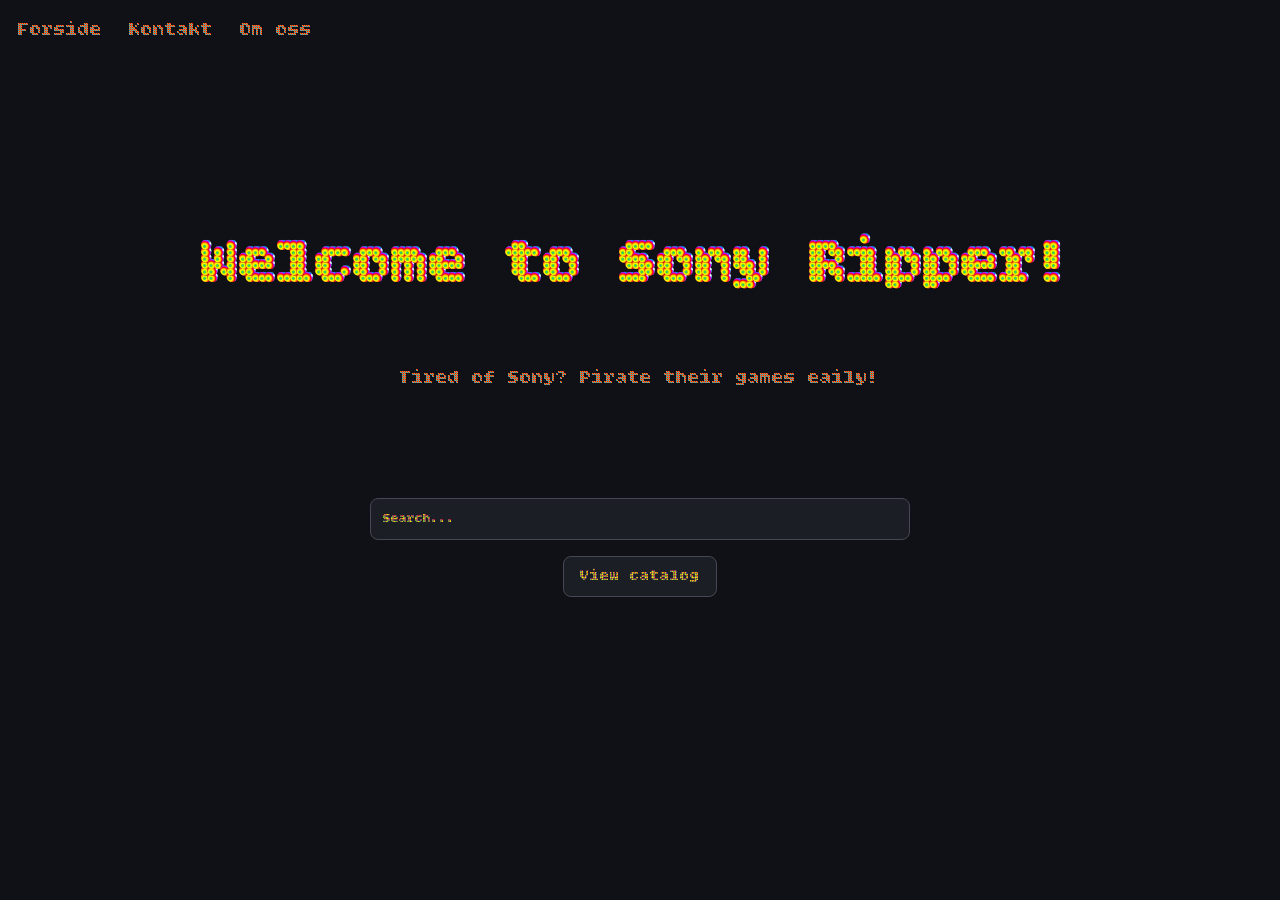
==== main.html @ 6cb62e8c "added svg, rebranded wesite, added better catalog and search" ====
<!DOCTYPE html>
<html lang="en">
<head>
    <meta charset="UTF-8">
    <meta name="viewport" content="width=device-width, initial-scale=1.0">
    <title>Sony Ripper Main</title>
    <link rel="icon" type="image/x-icon" href="/bilder/favicon_2.ico">
    <link rel="preconnect" href="https://fonts.googleapis.com">
    <link rel="preconnect" href="https://fonts.gstatic.com" crossorigin>
    <link href="https://fonts.googleapis.com/css2?family=Bitcount+Ink:wght@100..900&display=swap" rel="stylesheet">
    <link rel="stylesheet" href="css/style.css">
</head>
<body class="search-page">
    <header>
        <a href="main.html">Forside</a>
        <a href="">Kontakt</a>
        <a href="">Om oss</a>
    </header>
    <div class="content">
        <h1>Welcome to Sony Ripper!</h1>
        <p>Tired of Sony? Pirate their games eaily!</p>
        <div class="search-catalog">
            <div class="search-field">
                <input id="game-search" type="search" placeholder="Search..." aria-label="Search the catalog" autocomplete="off">
                <div id="search-suggestions" class="suggestions" role="listbox"></div>
            </div>
            <a class="catalog-link" href="index.html">View catalog</a>
        </div>
    </div>
    <div id="poster-preview" class="poster-preview" aria-hidden="true">
        <img alt="">
    </div>
    <script src="js/produkter.js"></script>
    <script src="js/search_script.js"></script>
</body>
</html>
---- css/style.css ----
header{
    display: flex;
    justify-content: start;
    margin: 2vh;
    gap: 3vh;
    align-items: center;
    font-size: 20px;
}

header input {
    width: 60vh;
    padding: 1vh 1vh;
    border-radius: 8px;
}
 
* {
    font-family: "Bitcount Ink", system-ui, sans-serif;
    color: #f2f2f2;
}

body {
    min-height: 100vh;
    margin: 0;
    background-color: #101116;
}

.search-page {
    display: flex;
    flex-direction: column;
}
 
header a{
    text-decoration: none;
}

header input {
    color: #f2f2f2;
    background-color: #1c1e26;
    border: 1px solid #454854;
}

header input::placeholder {
    color: #a9acb7;
}

.content {
    margin: 2vh;
    text-align: center;
}

.search-page .content {
    flex: 1;
    display: flex;
    flex-direction: column;
    align-items: center;
    justify-content: center;
    margin: 0 2vh 20vh;
}

.content p {
    font-size: 20px;
}

.search-page .content h1 {
    font-size: clamp(2.25rem, 5vw, 4rem);
}

.search-page .content p {
    margin-bottom: 12vh;
}

.search-catalog {
    display: flex;
    flex-direction: column;
    align-items: center;
    gap: 16px;
    margin: 0 auto;
}

.search-field {
    position: relative;
    width: min(60vh, 90vw);
}

.search-catalog input {
    box-sizing: border-box;
    width: 100%;
    padding: 12px;
    border: 1px solid #454854;
    border-radius: 8px;
    color: #f2f2f2;
    background-color: #1c1e26;
}

.catalog-search {
    display: flex;
    justify-content: center;
    margin: 0 16px 16px;
}

.catalog-search .search-field {
    width: min(60vh, 90vw);
}

.catalog-search input {
    box-sizing: border-box;
    width: 100%;
    padding: 12px;
    border: 1px solid #454854;
    border-radius: 8px;
    color: #f2f2f2;
    background-color: #1c1e26;
}

.suggestions {
    position: absolute;
    z-index: 2;
    top: calc(100% + 4px);
    left: 0;
    display: none;
    width: 100%;
    overflow: hidden;
    border: 1px solid #454854;
    border-radius: 8px;
    background-color: #1c1e26;
    text-align: left;
}

.suggestions.visible {
    display: block;
}

.suggestion {
    display: block;
    width: 100%;
    padding: 10px 12px;
    border: 0;
    background: transparent;
    color: #f2f2f2;
    cursor: pointer;
    text-align: left;
}

.suggestion:hover,
.suggestion:focus {
    background-color: #30333f;
}

.poster-preview {
    position: fixed;
    z-index: 3;
    display: none;
    width: 110px;
    padding: 4px;
    border: 1px solid #454854;
    border-radius: 6px;
    background-color: #1c1e26;
    pointer-events: none;
}

.poster-preview.visible {
    display: block;
}

.poster-preview img {
    display: block;
    width: 100%;
    aspect-ratio: 2 / 3;
    object-fit: cover;
    border-radius: 3px;
}

.catalog-link,
.back-to-search {
    display: inline-block;
    padding: 10px 16px;
    border: 1px solid #454854;
    border-radius: 8px;
    background-color: #1c1e26;
    color: #f2f2f2;
    text-decoration: none;
}

.catalog-link:hover,
.back-to-search:hover {
    background-color: #30333f;
}

.back-to-search {
    margin: 0 16px 16px;
}

.meny {
    display: flex;
    flex-wrap: wrap;
    gap: 12px;
    padding: 8px 16px;
}

.no-results {
    margin: 16px;
    text-align: center;
}
 
.Produkt1{
    flex: 0 0 240px;
    scroll-snap-align: start;
    border: 1px solid #393c47;
    border-radius: 5px;
    padding: 16px;
    background-color: #1c1e26;
    display: flex;
    flex-direction: column;
    gap: 12px;
    color: inherit;
    text-decoration: none;
}

.Produkt1:hover{
    background-color: #252833;
}

.Produkt1 img{
    width: 100%;
    aspect-ratio: 2 / 3;
    object-fit: contain;
    object-position: center;
    background-color: #101116;
    border-radius: 3px;
}
 
.meny p{
    color:#227100;
}
 
.meny button{
    color: #f2f2f2;
    background-color: #1c1e26;
    border-radius: 5px;
    /* border: none; */
    cursor: pointer;
}
 
.meny button:hover{
    background-color: #30333f;
    transform: scale(1.05);
}
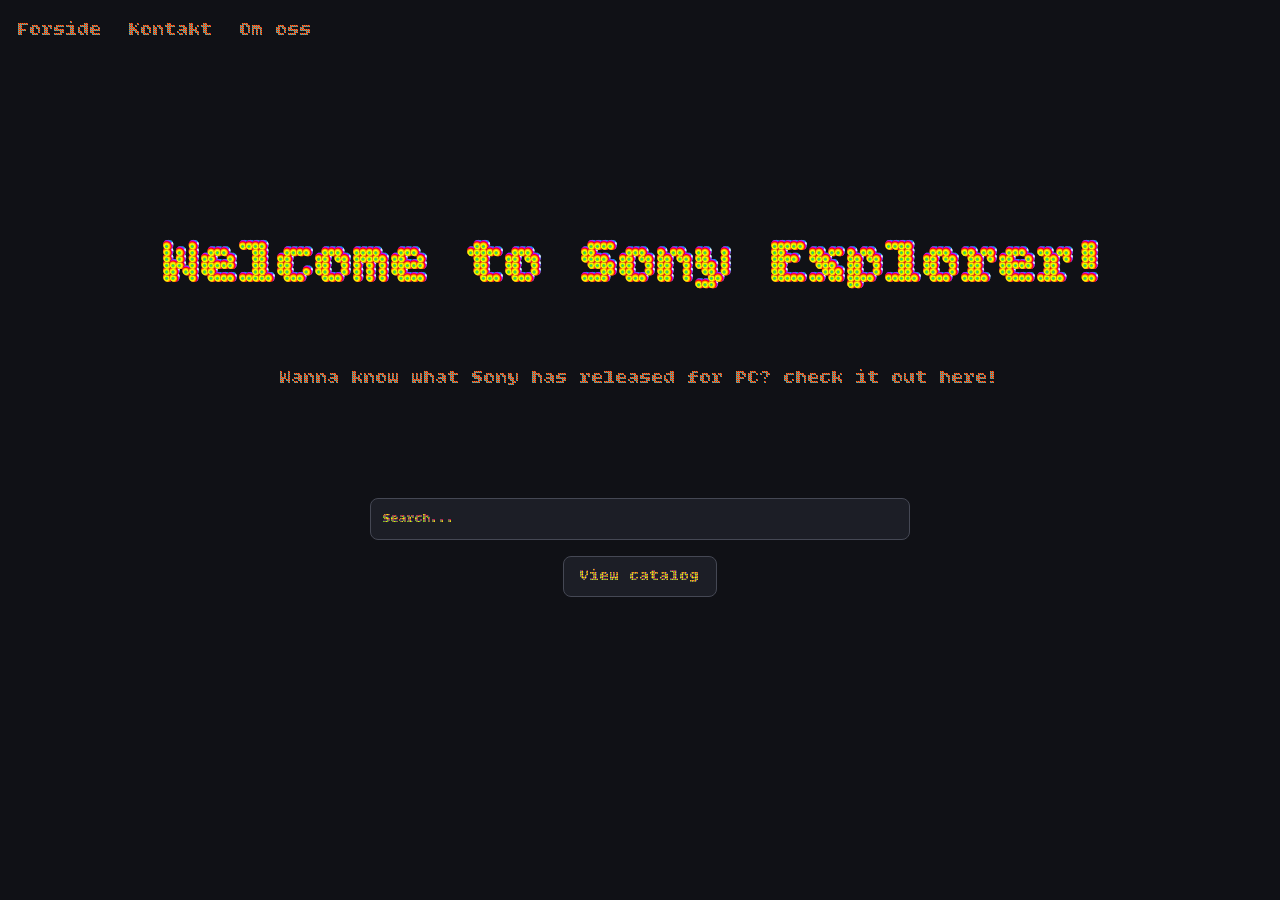
==== commit b5fe5d86: "Changed webiste name, added about page, fixed go back button and added ratings for the game" ====
--- a/main.html
+++ b/main.html
@@ -3,7 +3,7 @@
 <head>
     <meta charset="UTF-8">
     <meta name="viewport" content="width=device-width, initial-scale=1.0">
-    <title>Sony Ripper Main</title>
+    <title>Sony Explorer</title>
     <link rel="icon" type="image/x-icon" href="/bilder/favicon_2.ico">
     <link rel="preconnect" href="https://fonts.googleapis.com">
     <link rel="preconnect" href="https://fonts.gstatic.com" crossorigin>
@@ -13,12 +13,12 @@
 <body class="search-page">
     <header>
         <a href="main.html">Forside</a>
-        <a href="">Kontakt</a>
-        <a href="">Om oss</a>
+        <a href="kontakt.html">Kontakt</a>
+        <a href="omoss.html">Om oss</a>
     </header>
     <div class="content">
-        <h1>Welcome to Sony Ripper!</h1>
-        <p>Tired of Sony? Pirate their games eaily!</p>
+        <h1>Welcome to Sony Explorer!</h1>
+        <p>Wanna know what Sony has released for PC? check it out here!</p>
         <div class="search-catalog">
             <div class="search-field">
                 <input id="game-search" type="search" placeholder="Search..." aria-label="Search the catalog" autocomplete="off">
--- a/css/style.css
+++ b/css/style.css
@@ -220,6 +220,16 @@
     background-color: #252833;
 }
 
+.product-name {
+    font-size: 0.95rem;
+}
+
+.product-rating {
+    font-size: 1.1rem;
+    letter-spacing: 2px;
+    color: #f5c518;
+}
+
 .Produkt1 img{
     width: 100%;
     aspect-ratio: 2 / 3;
@@ -245,4 +255,39 @@
     background-color: #30333f;
     transform: scale(1.05);
 }
+
+.omoss-content {
+    max-width: 640px;
+    margin: 6vh auto;
+    text-align: left;
+    line-height: 1.7;
+}
+
+.omoss-content h1 {
+    font-size: clamp(2rem, 4vw, 3rem);
+    margin-bottom: 2vh;
+    text-align: center;
+}
+
+.omoss-content p {
+    font-size: 1.3rem;
+    color: #c8cad4;
+    margin-bottom: 1.4em;
+}
+
+.github-link {
+    display: inline-block;
+    margin-top: 8px;
+    padding: 12px 20px;
+    border: 1px solid #454854;
+    border-radius: 8px;
+    background-color: #1c1e26;
+    color: #f2f2f2;
+    text-decoration: none;
+    font-size: 1.1rem;
+}
+
+.github-link:hover {
+    background-color: #30333f;
+}
  
